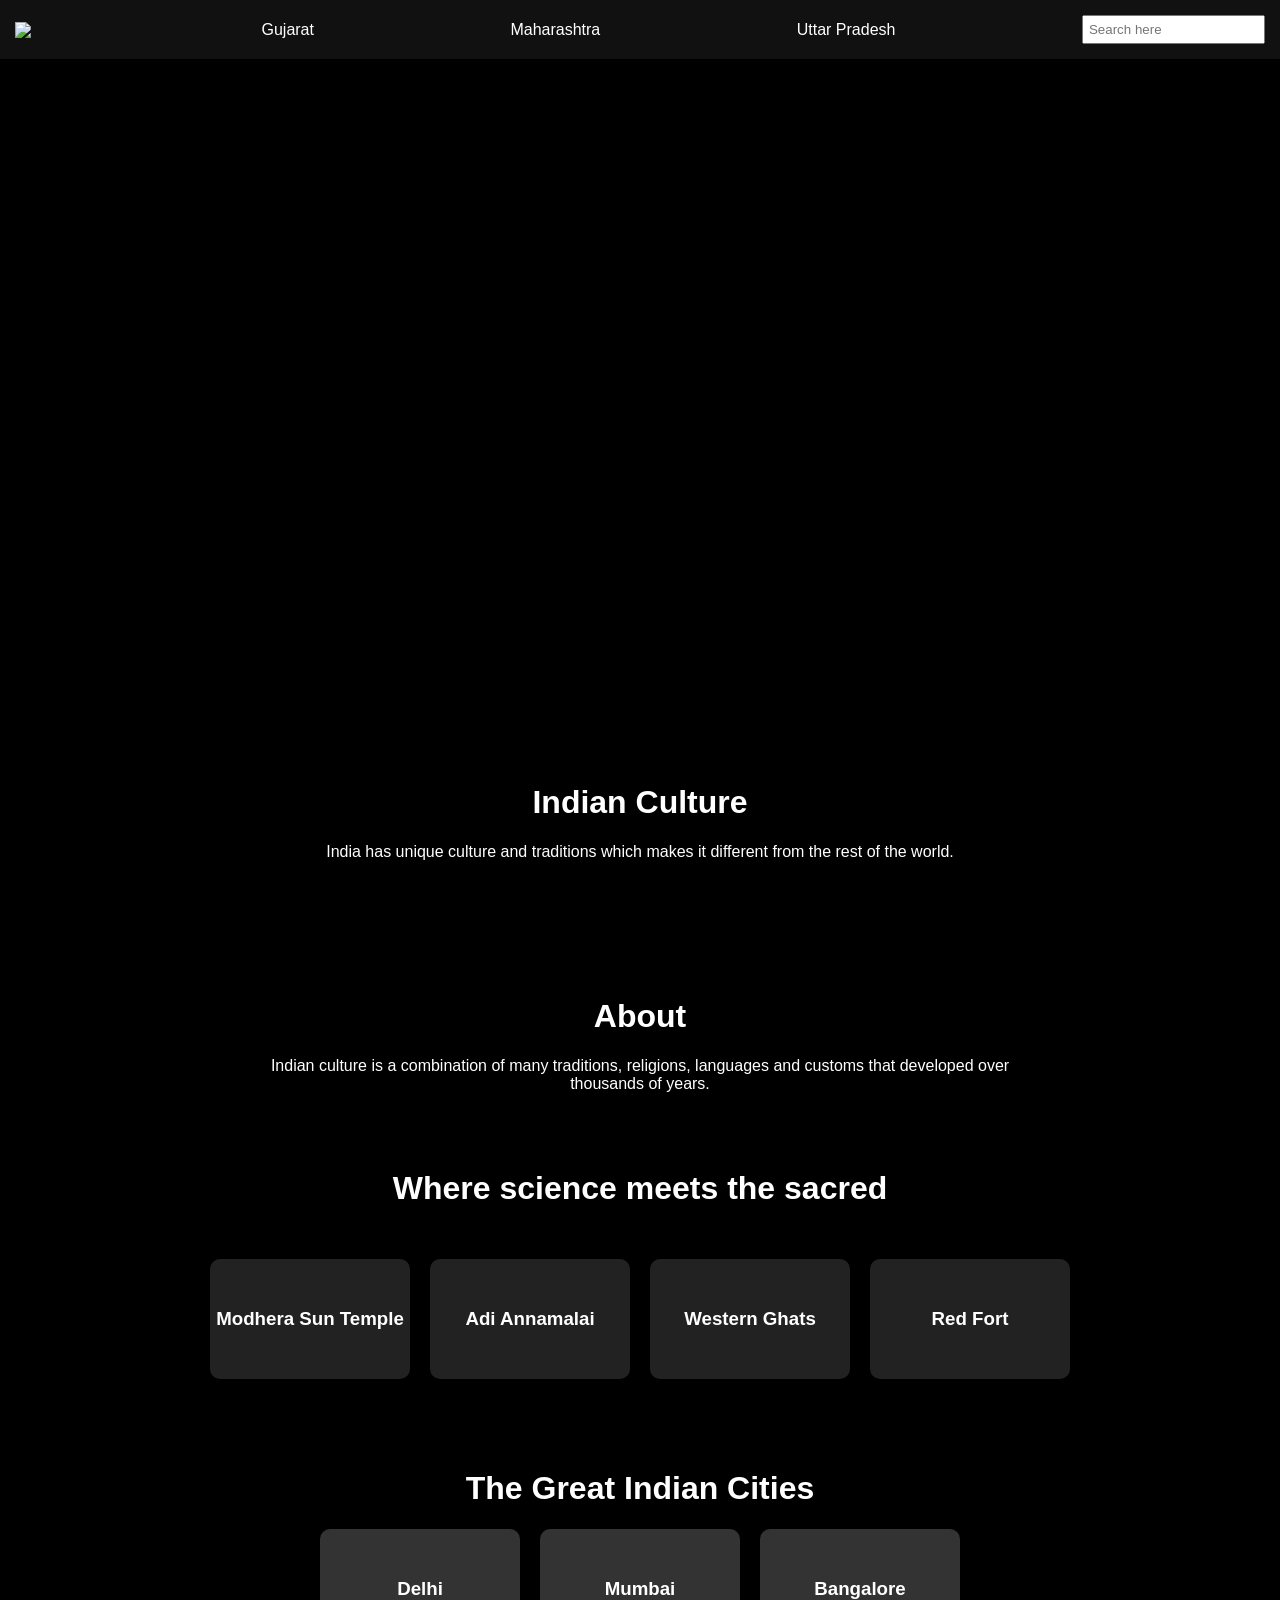
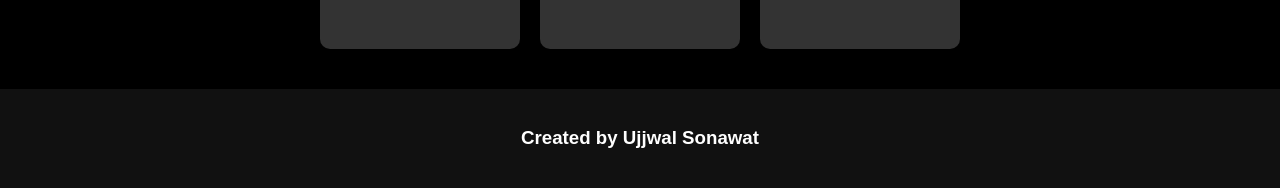
==== index.html @ 304d5c1e "add index page for GitHub Pages" ====
<!DOCTYPE html>
<html lang="en">
<head>
<meta charset="UTF-8">
<meta name="viewport" content="width=device-width, initial-scale=1.0">
<title>Indian Culture</title>

<style>
body{
  margin:0;
  font-family:Arial, sans-serif;
  background:#000;
  color:white;
}

nav{
  display:flex;
  justify-content:space-between;
  align-items:center;
  padding:15px;
  background:#111;
}

nav img{
  width:60px;
}

nav a{
  color:white;
  text-decoration:none;
  margin:0 10px;
}

nav input{
  padding:5px;
}

video{
  width:100%;
}

.main{
  text-align:center;
}

.page1{
  padding:60px 20px;
}

.page2{
  padding:40px;
}

.about{
  max-width:800px;
  margin:auto;
}

.boxes{
  display:flex;
  flex-wrap:wrap;
  justify-content:center;
  gap:20px;
  padding:30px;
}

.box_in{
  width:200px;
  height:120px;
  background:#222;
  display:flex;
  align-items:center;
  justify-content:center;
  border-radius:10px;
}

.page6{
  padding:40px;
}

.contain{
  display:flex;
  justify-content:center;
  gap:20px;
}

.cit{
  width:200px;
  height:120px;
  background:#333;
  display:flex;
  align-items:center;
  justify-content:center;
  border-radius:10px;
}

footer{
  text-align:center;
  padding:20px;
  background:#111;
}
</style>

</head>

<body>

<nav>
<img src="./LOGO.png">

<a href="http://ec2-13-203-158-133.ap-south-1.compute.amazonaws.com/">Gujarat</a>
<a href="http://ec2-65-2-63-209.ap-south-1.compute.amazonaws.com/">Maharashtra</a>
<a href="http://ec2-13-233-156-196.ap-south-1.compute.amazonaws.com/">Uttar Pradesh</a>

<input type="text" placeholder="Search here">
</nav>

<video autoplay loop muted src="./v1.mp4"></video>

<div class="main">

<div class="page1">
<h1>Indian Culture</h1>
<p>India has unique culture and traditions which makes it different from the rest of the world.</p>
</div>

<div class="page2">
<div class="about">
<h1>About</h1>
<p>Indian culture is a combination of many traditions, religions, languages and customs that developed over thousands of years.</p>
</div>
</div>

<div class="page3">
<h1>Where science meets the sacred</h1>

<div class="boxes">
<div class="box_in"><h3>Modhera Sun Temple</h3></div>
<div class="box_in"><h3>Adi Annamalai</h3></div>
<div class="box_in"><h3>Western Ghats</h3></div>
<div class="box_in"><h3>Red Fort</h3></div>
</div>

</div>

<div class="page6">
<h1>The Great Indian Cities</h1>

<div class="contain">
<div class="cit"><h3>Delhi</h3></div>
<div class="cit"><h3>Mumbai</h3></div>
<div class="cit"><h3>Bangalore</h3></div>
</div>

</div>

<footer>
<h3>Created by Ujjwal Sonawat</h3>
</footer>

</div>

</body>
</html>
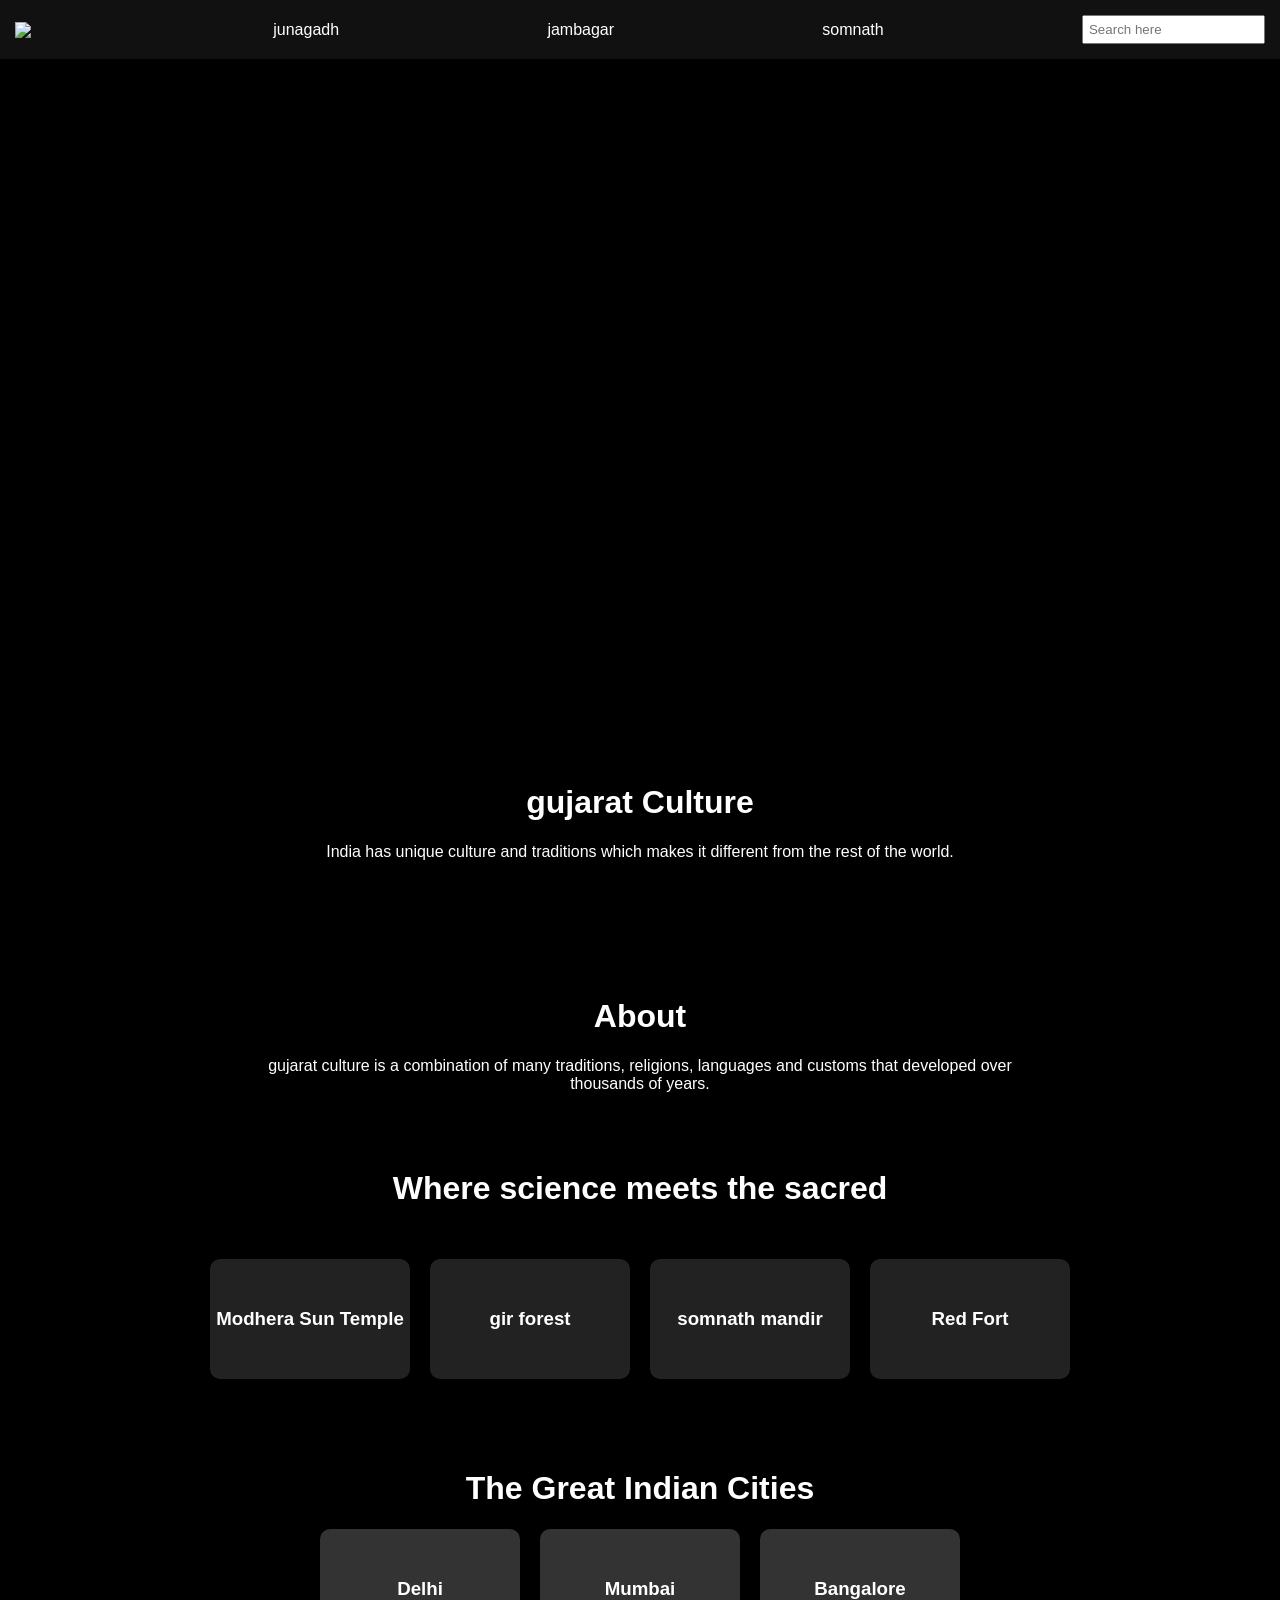
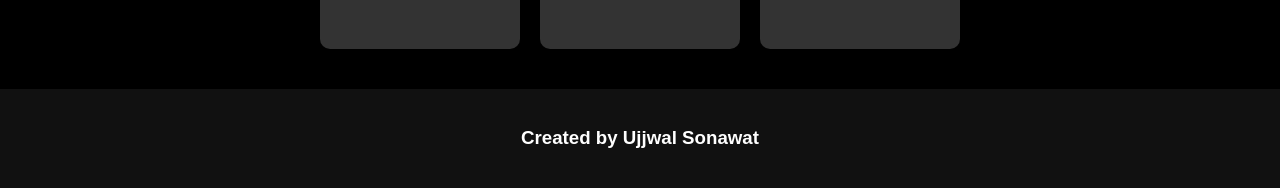
==== commit 13e43a68: "change form ind to guj" ====
--- a/index.html
+++ b/index.html
@@ -3,7 +3,7 @@
 <head>
 <meta charset="UTF-8">
 <meta name="viewport" content="width=device-width, initial-scale=1.0">
-<title>Indian Culture</title>
+<title>Indian Culture after change</title>
 
 <style>
 body{
@@ -108,9 +108,9 @@
 <nav>
 <img src="./LOGO.png">
 
-<a href="http://ec2-13-203-158-133.ap-south-1.compute.amazonaws.com/">Gujarat</a>
-<a href="http://ec2-65-2-63-209.ap-south-1.compute.amazonaws.com/">Maharashtra</a>
-<a href="http://ec2-13-233-156-196.ap-south-1.compute.amazonaws.com/">Uttar Pradesh</a>
+<a href="http://ec2-13-203-158-133.ap-south-1.compute.amazonaws.com/">junagadh</a>
+<a href="http://ec2-65-2-63-209.ap-south-1.compute.amazonaws.com/">jambagar</a>
+<a href="http://ec2-13-233-156-196.ap-south-1.compute.amazonaws.com/">somnath</a>
 
 <input type="text" placeholder="Search here">
 </nav>
@@ -120,14 +120,14 @@
 <div class="main">
 
 <div class="page1">
-<h1>Indian Culture</h1>
+<h1>gujarat Culture</h1>
 <p>India has unique culture and traditions which makes it different from the rest of the world.</p>
 </div>
 
 <div class="page2">
 <div class="about">
 <h1>About</h1>
-<p>Indian culture is a combination of many traditions, religions, languages and customs that developed over thousands of years.</p>
+<p>gujarat culture is a combination of many traditions, religions, languages and customs that developed over thousands of years.</p>
 </div>
 </div>
 
@@ -136,8 +136,8 @@
 
 <div class="boxes">
 <div class="box_in"><h3>Modhera Sun Temple</h3></div>
-<div class="box_in"><h3>Adi Annamalai</h3></div>
-<div class="box_in"><h3>Western Ghats</h3></div>
+<div class="box_in"><h3>gir forest</h3></div>
+<div class="box_in"><h3>somnath mandir</h3></div>
 <div class="box_in"><h3>Red Fort</h3></div>
 </div>
 
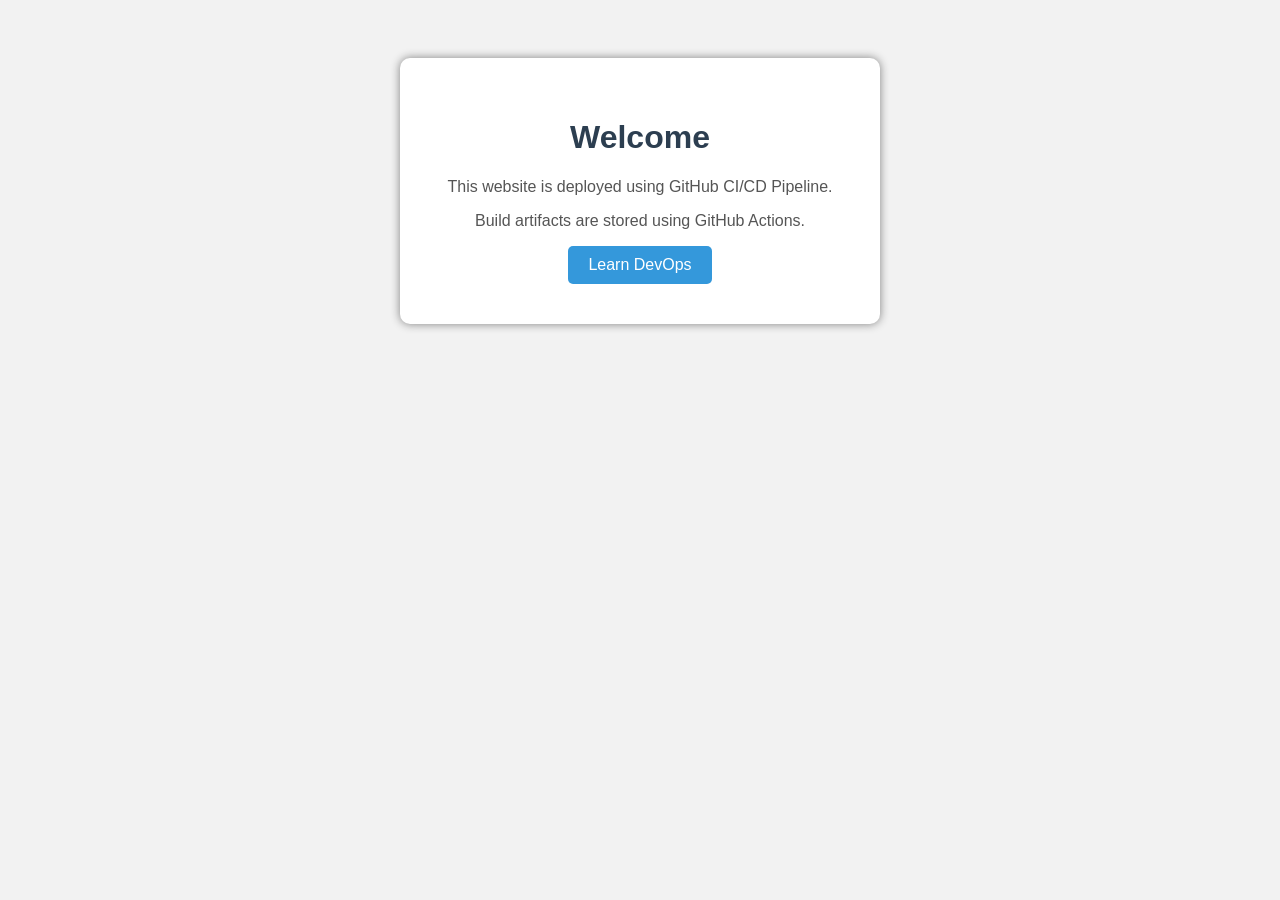
==== commit a89403f2: "whole html file" ====
--- a/index.html
+++ b/index.html
@@ -1,103 +1,45 @@
 <!DOCTYPE html>
-<html lang="en">
+<html>
 <head>
-<meta charset="UTF-8">
-<meta name="viewport" content="width=device-width, initial-scale=1.0">
-<title>Indian Culture after change</title>
+<title>My CI/CD Website</title>
 
 <style>
 body{
-  margin:0;
-  font-family:Arial, sans-serif;
-  background:#000;
-  color:white;
+    font-family: Arial;
+    background-color:#f2f2f2;
+    text-align:center;
+    padding:50px;
 }
 
-nav{
-  display:flex;
-  justify-content:space-between;
-  align-items:center;
-  padding:15px;
-  background:#111;
+.container{
+    background:white;
+    padding:40px;
+    border-radius:10px;
+    box-shadow:0px 0px 10px gray;
+    width:400px;
+    margin:auto;
 }
 
-nav img{
-  width:60px;
+h1{
+    color:#2c3e50;
 }
 
-nav a{
-  color:white;
-  text-decoration:none;
-  margin:0 10px;
+p{
+    color:#555;
 }
 
-nav input{
-  padding:5px;
+button{
+    background:#3498db;
+    color:white;
+    border:none;
+    padding:10px 20px;
+    font-size:16px;
+    border-radius:5px;
+    cursor:pointer;
 }
 
-video{
-  width:100%;
-}
-
-.main{
-  text-align:center;
-}
-
-.page1{
-  padding:60px 20px;
-}
-
-.page2{
-  padding:40px;
-}
-
-.about{
-  max-width:800px;
-  margin:auto;
-}
-
-.boxes{
-  display:flex;
-  flex-wrap:wrap;
-  justify-content:center;
-  gap:20px;
-  padding:30px;
-}
-
-.box_in{
-  width:200px;
-  height:120px;
-  background:#222;
-  display:flex;
-  align-items:center;
-  justify-content:center;
-  border-radius:10px;
-}
-
-.page6{
-  padding:40px;
-}
-
-.contain{
-  display:flex;
-  justify-content:center;
-  gap:20px;
-}
-
-.cit{
-  width:200px;
-  height:120px;
-  background:#333;
-  display:flex;
-  align-items:center;
-  justify-content:center;
-  border-radius:10px;
-}
-
-footer{
-  text-align:center;
-  padding:20px;
-  background:#111;
+button:hover{
+    background:#2980b9;
 }
 </style>
 
@@ -105,59 +47,12 @@
 
 <body>
 
-<nav>
-<img src="./LOGO.png">
+<div class="container">
+<h1>Welcome</h1>
+<p>This website is deployed using GitHub CI/CD Pipeline.</p>
+<p>Build artifacts are stored using GitHub Actions.</p>
 
-<a href="http://ec2-13-203-158-133.ap-south-1.compute.amazonaws.com/">junagadh</a>
-<a href="http://ec2-65-2-63-209.ap-south-1.compute.amazonaws.com/">jambagar</a>
-<a href="http://ec2-13-233-156-196.ap-south-1.compute.amazonaws.com/">somnath</a>
-
-<input type="text" placeholder="Search here">
-</nav>
-
-<video autoplay loop muted src="./v1.mp4"></video>
-
-<div class="main">
-
-<div class="page1">
-<h1>gujarat Culture</h1>
-<p>India has unique culture and traditions which makes it different from the rest of the world.</p>
-</div>
-
-<div class="page2">
-<div class="about">
-<h1>About</h1>
-<p>gujarat culture is a combination of many traditions, religions, languages and customs that developed over thousands of years.</p>
-</div>
-</div>
-
-<div class="page3">
-<h1>Where science meets the sacred</h1>
-
-<div class="boxes">
-<div class="box_in"><h3>Modhera Sun Temple</h3></div>
-<div class="box_in"><h3>gir forest</h3></div>
-<div class="box_in"><h3>somnath mandir</h3></div>
-<div class="box_in"><h3>Red Fort</h3></div>
-</div>
-
-</div>
-
-<div class="page6">
-<h1>The Great Indian Cities</h1>
-
-<div class="contain">
-<div class="cit"><h3>Delhi</h3></div>
-<div class="cit"><h3>Mumbai</h3></div>
-<div class="cit"><h3>Bangalore</h3></div>
-</div>
-
-</div>
-
-<footer>
-<h3>Created by Ujjwal Sonawat</h3>
-</footer>
-
+<button>Learn DevOps</button>
 </div>
 
 </body>
